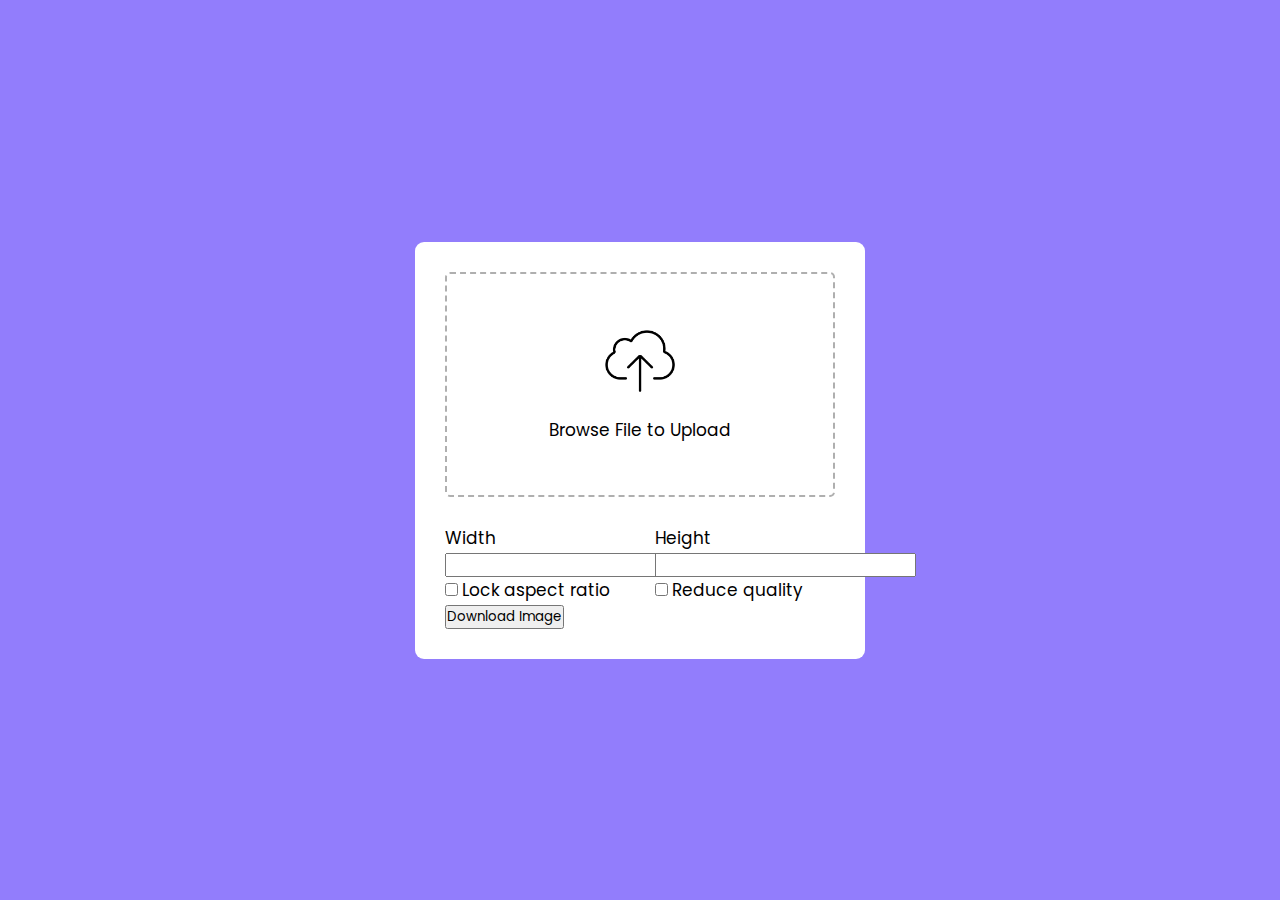
==== resizeImage2/index.html @ 3d8cf0e5 "adding resize image app 2" ====
<!DOCTYPE html>
<html lang="en">
<head>
    <meta charset="UTF-8">
    <meta http-equiv="X-UA-Compatible" content="IE=edge">
    <meta name="viewport" content="width=device-width, initial-scale=1.0">
    <title>Web to Resize your Image</title>
    <link rel="stylesheet" href="style.css">
    <script src="resizeimage2/script.js" defer></script>
</head>
<body>
    <div class="wrapper">
        <div class="upload-box">
            <img src="upload-image.png" alt="" width="80px">
            <p>Browse File to Upload</p>
        </div>
        <div class="content">
            <div class="row sizes">
                <div class="column width">
                    <label>Width</label>
                    <input type="number">
                </div>
                <div class="column height">
                    <label>Height</label>
                    <input type="number">
                </div>
            </div>
            <div class="row checkboxes">
                <div class="column ratio">
                    <input type="checkbox" id="ratio">
                    <label for="ratio">Lock aspect ratio</label>
                </div>
                <div class="column quality">
                    <input type="checkbox" id="quality">
                    <label for="quality">Reduce quality</label>
                </div>
            </div>
            <button class="download-btn">Download Image</button>
        </div>
    </div>
</body>
</html>
---- resizeImage2/style.css ----
@import url('https://fonts.googleapis.com/css2?family=Poppins:wght@400;500;600&display=swap');
*{
    margin: 0;
    padding: 0;
    box-sizing: border-box;
    font-family: 'Poppins', sans-serif;
}

body{
    display: flex;
    align-items: center;
    justify-content: center;
    min-height: 100vh;
    background: #927DFC;
}

.wrapper {
    width: 450px;
    background: #fff;
    padding: 30px;
    border-radius: 9px;
}

.wrapper .upload-box {
    height: 225px;
    display: flex;
    align-items: center;
    justify-content: center;
    flex-direction: column;
    border-radius: 5px;
    border: 2px dashed #afafaf;
}

.upload-box p {
    font-size: 1.06rem;
    margin-top: 20px;
}

.wrapper .content {
    margin-top: 28px;
}

.content .row {
    display: flex;
    justify-content: space-between;
}

.content .row .column {
    width: calc(100% / 2 - 15px);
}

.row .column label {
    font-size: 1.06rem;
}
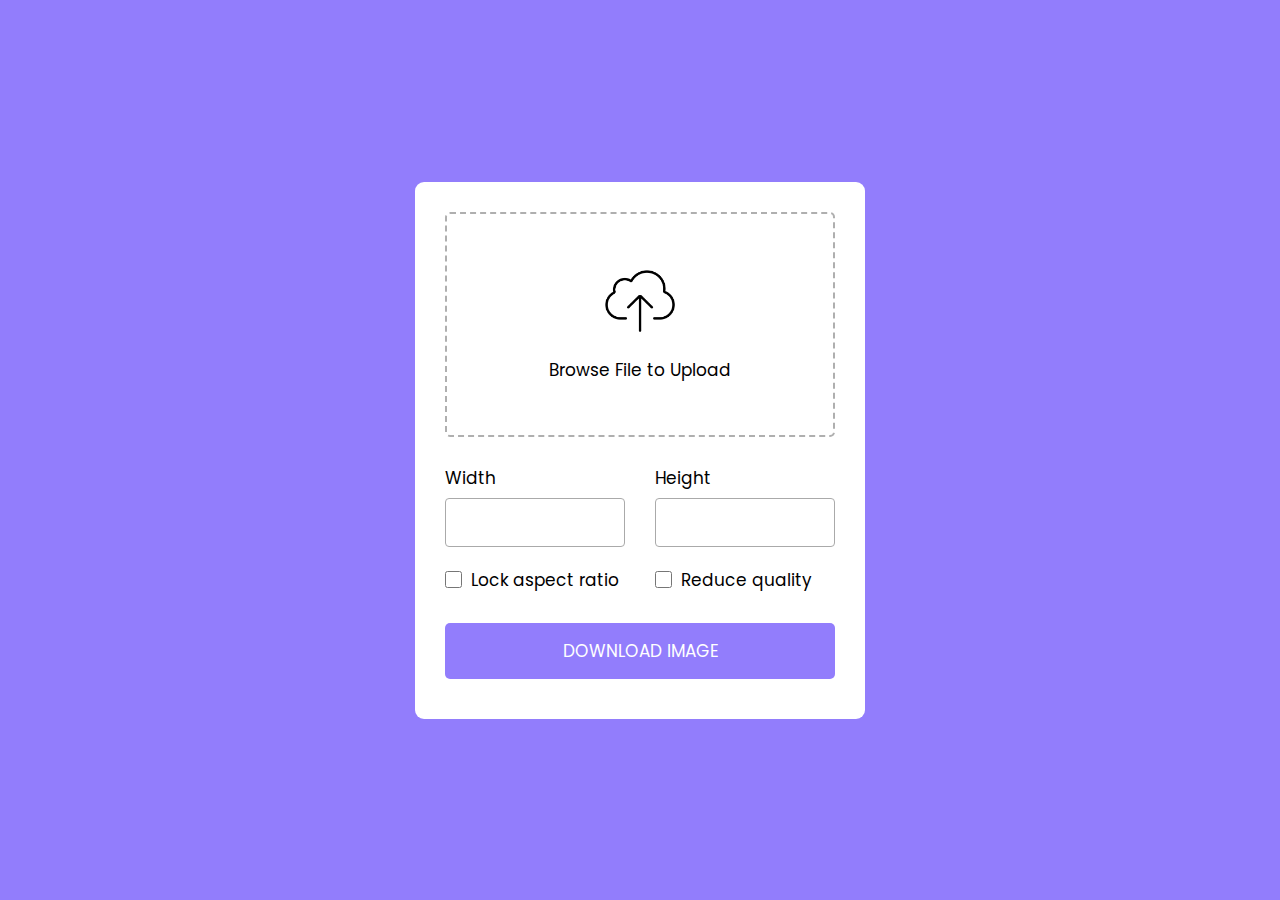
==== commit d87e3ec9: "add new project resize2" ====
--- a/resizeImage2/index.html
+++ b/resizeImage2/index.html
@@ -6,11 +6,12 @@
     <meta name="viewport" content="width=device-width, initial-scale=1.0">
     <title>Web to Resize your Image</title>
     <link rel="stylesheet" href="style.css">
-    <script src="resizeimage2/script.js" defer></script>
+    <script src="script.js" defer></script>
 </head>
 <body>
     <div class="wrapper">
         <div class="upload-box">
+            <input type="file" accept="image/*" hidden>
             <img src="upload-image.png" alt="" width="80px">
             <p>Browse File to Upload</p>
         </div>
--- a/resizeImage2/style.css
+++ b/resizeImage2/style.css
@@ -24,6 +24,7 @@
 .wrapper .upload-box {
     height: 225px;
     display: flex;
+    cursor: pointer;
     align-items: center;
     justify-content: center;
     flex-direction: column;
@@ -51,4 +52,50 @@
 
 .row .column label {
     font-size: 1.06rem;
+}
+
+.sizes .column input {
+    width: 100%;
+    height: 49px;
+    outline: none;
+    margin-top: 7px;
+    padding: 0 15px;
+    font-size: 1.06rem;
+    border-radius: 4px;
+    border: 1px solid #aaa;
+}
+
+.sizes .column input:focus {
+    padding: 0 14px;
+    border: 2px solid #927DFC;
+}
+
+.content .checkboxes {
+    margin-top: 20px;
+}
+
+.checkboxes .column {
+    display: flex;
+    align-items: center;
+}
+
+.checkboxes .column input {
+    width: 17px;
+    height: 17px;
+    accent-color: #927DFC;
+    margin-right: 9px;
+}
+
+.content .download-btn {
+    width: 100%;
+    color: #fff;
+    outline: none;
+    border: none;
+    font-size: 1.06rem;
+    cursor: pointer;
+    border-radius: 5px;
+    padding: 15px 0;
+    margin: 30px 0 10px;
+    background: #927DFC;
+    text-transform: uppercase;
 }